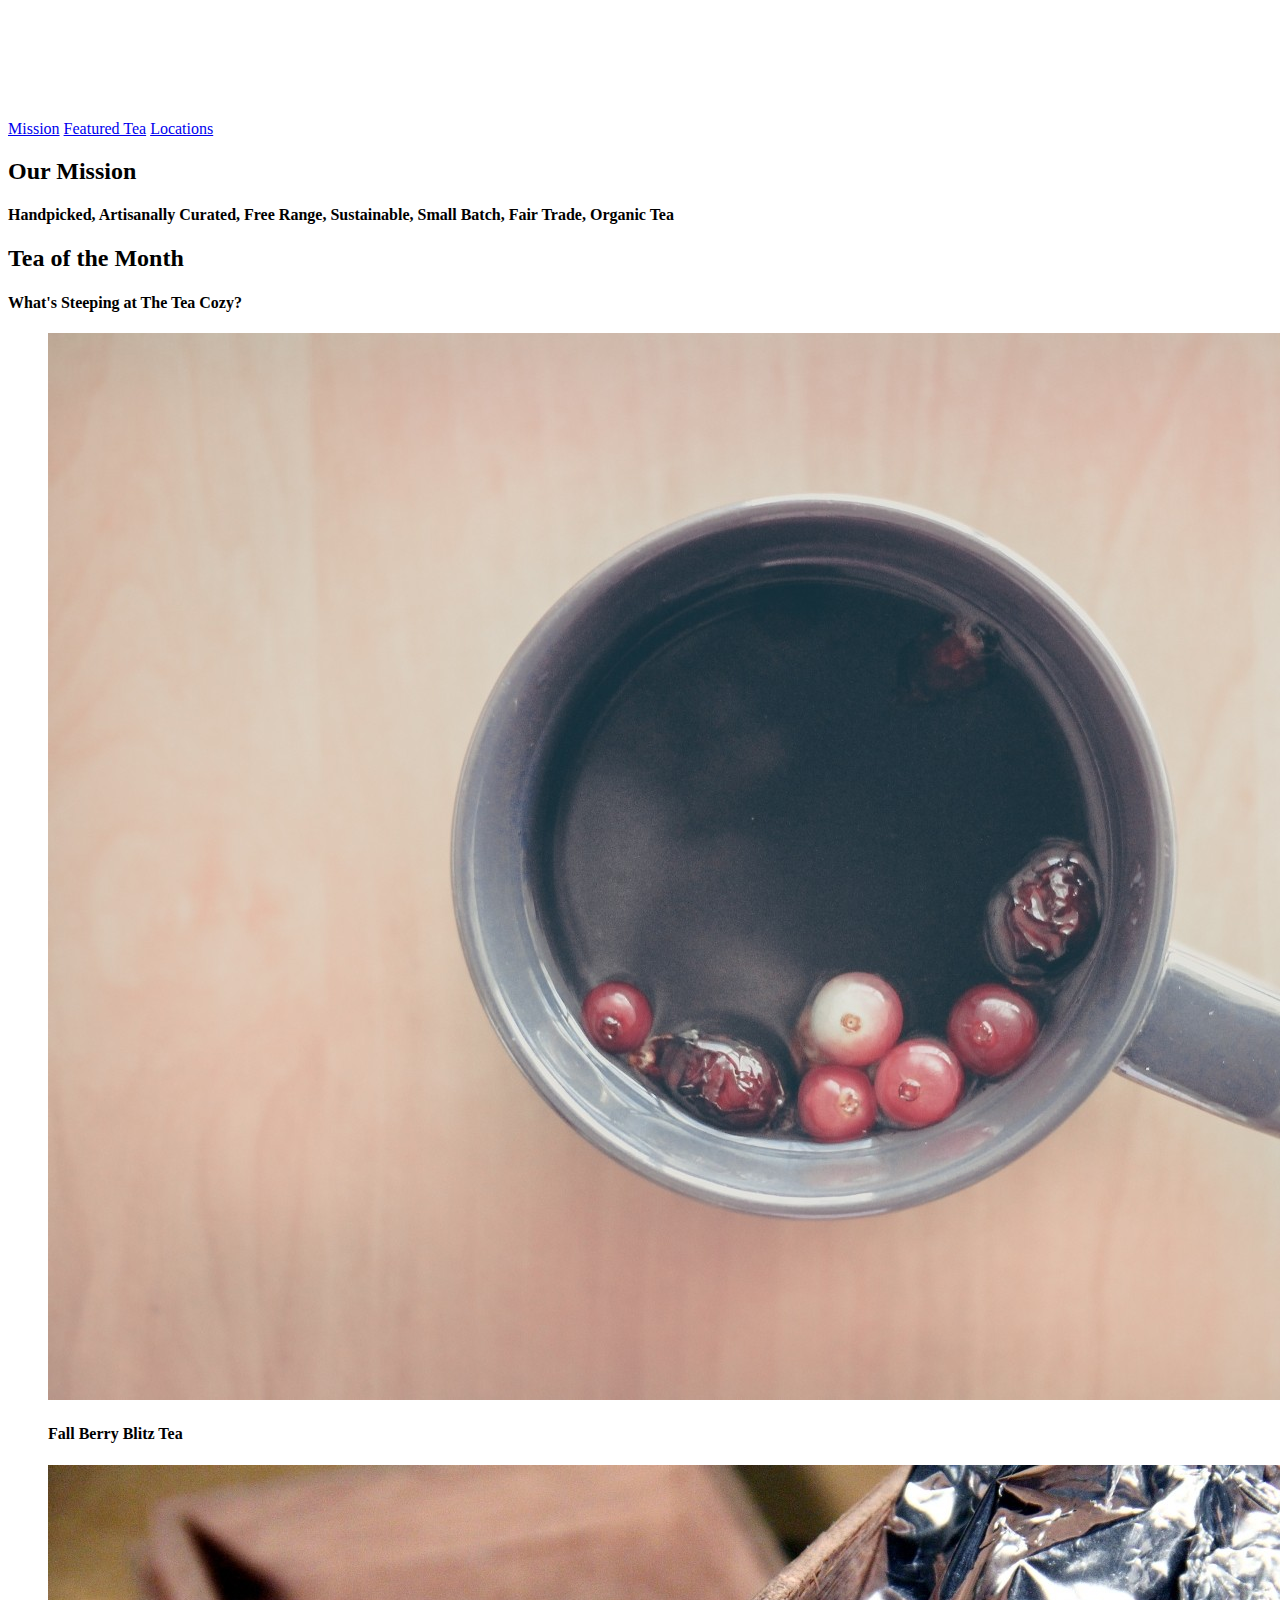
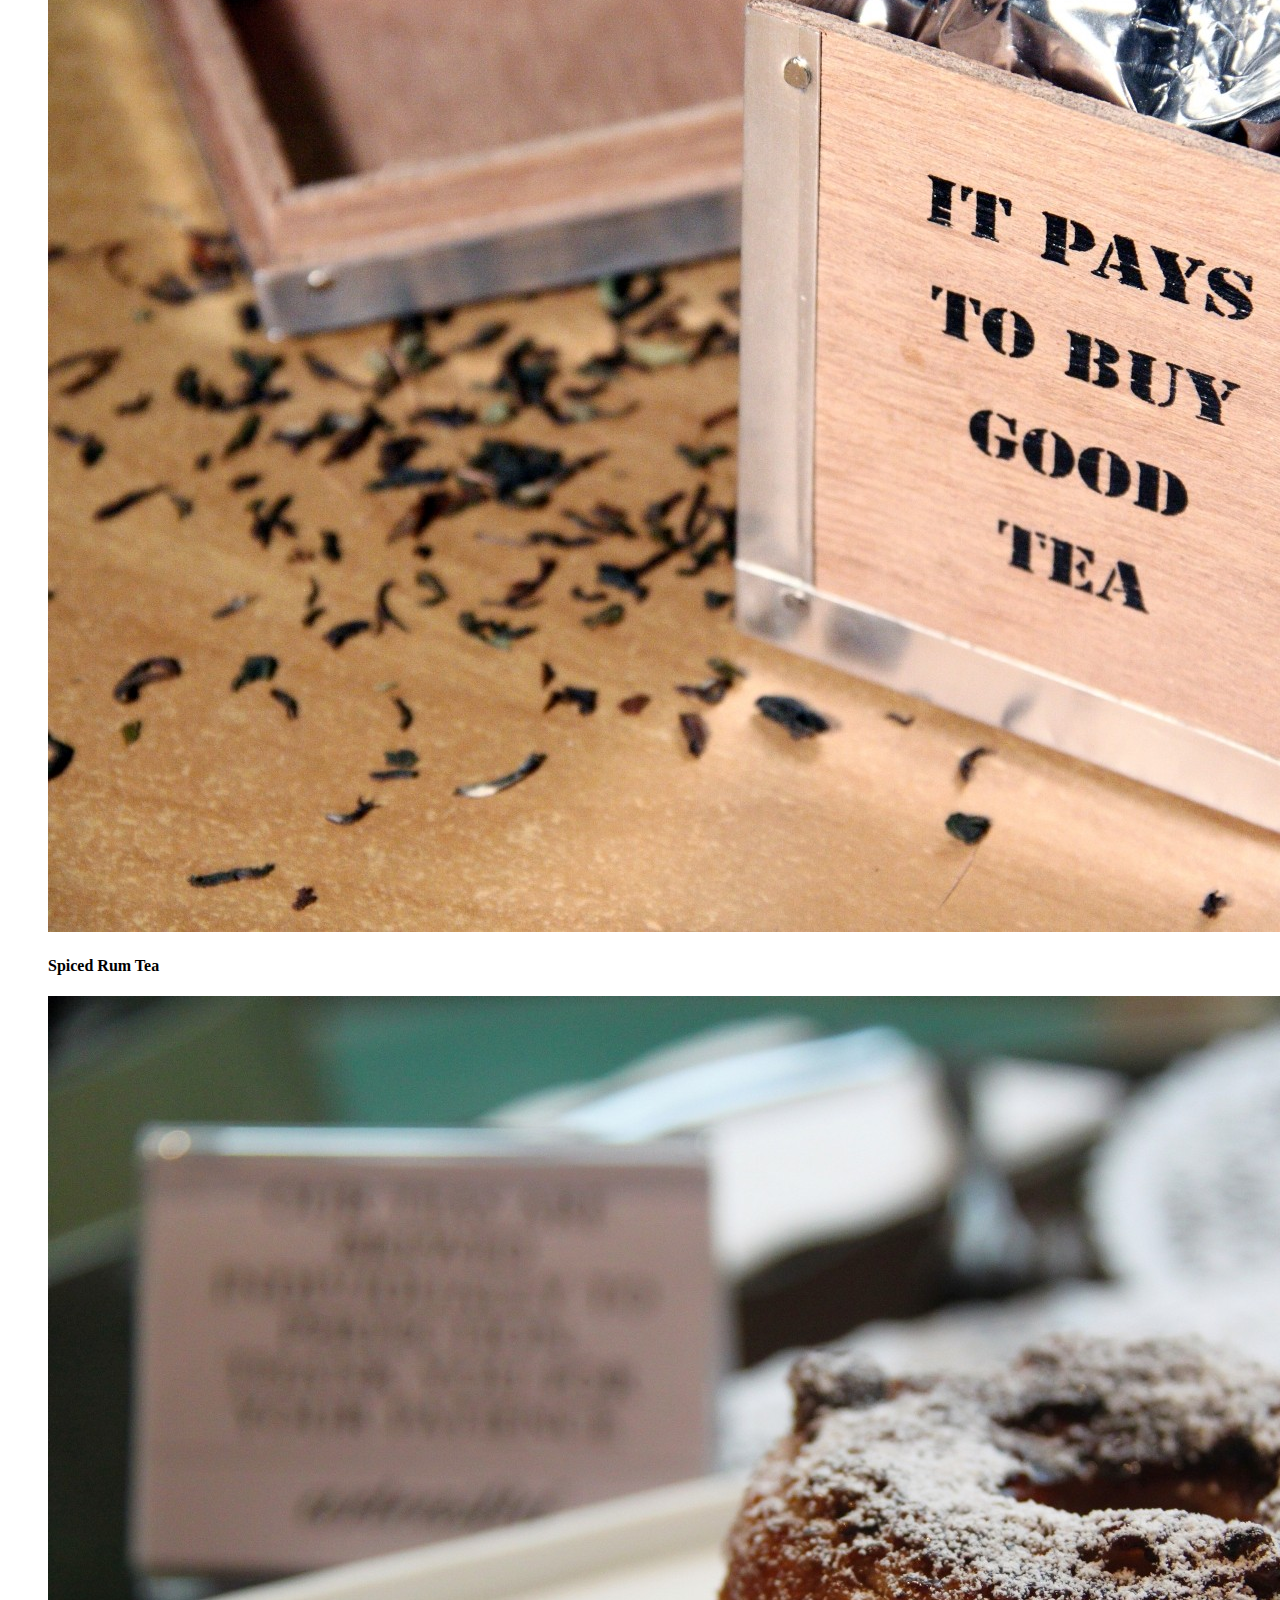
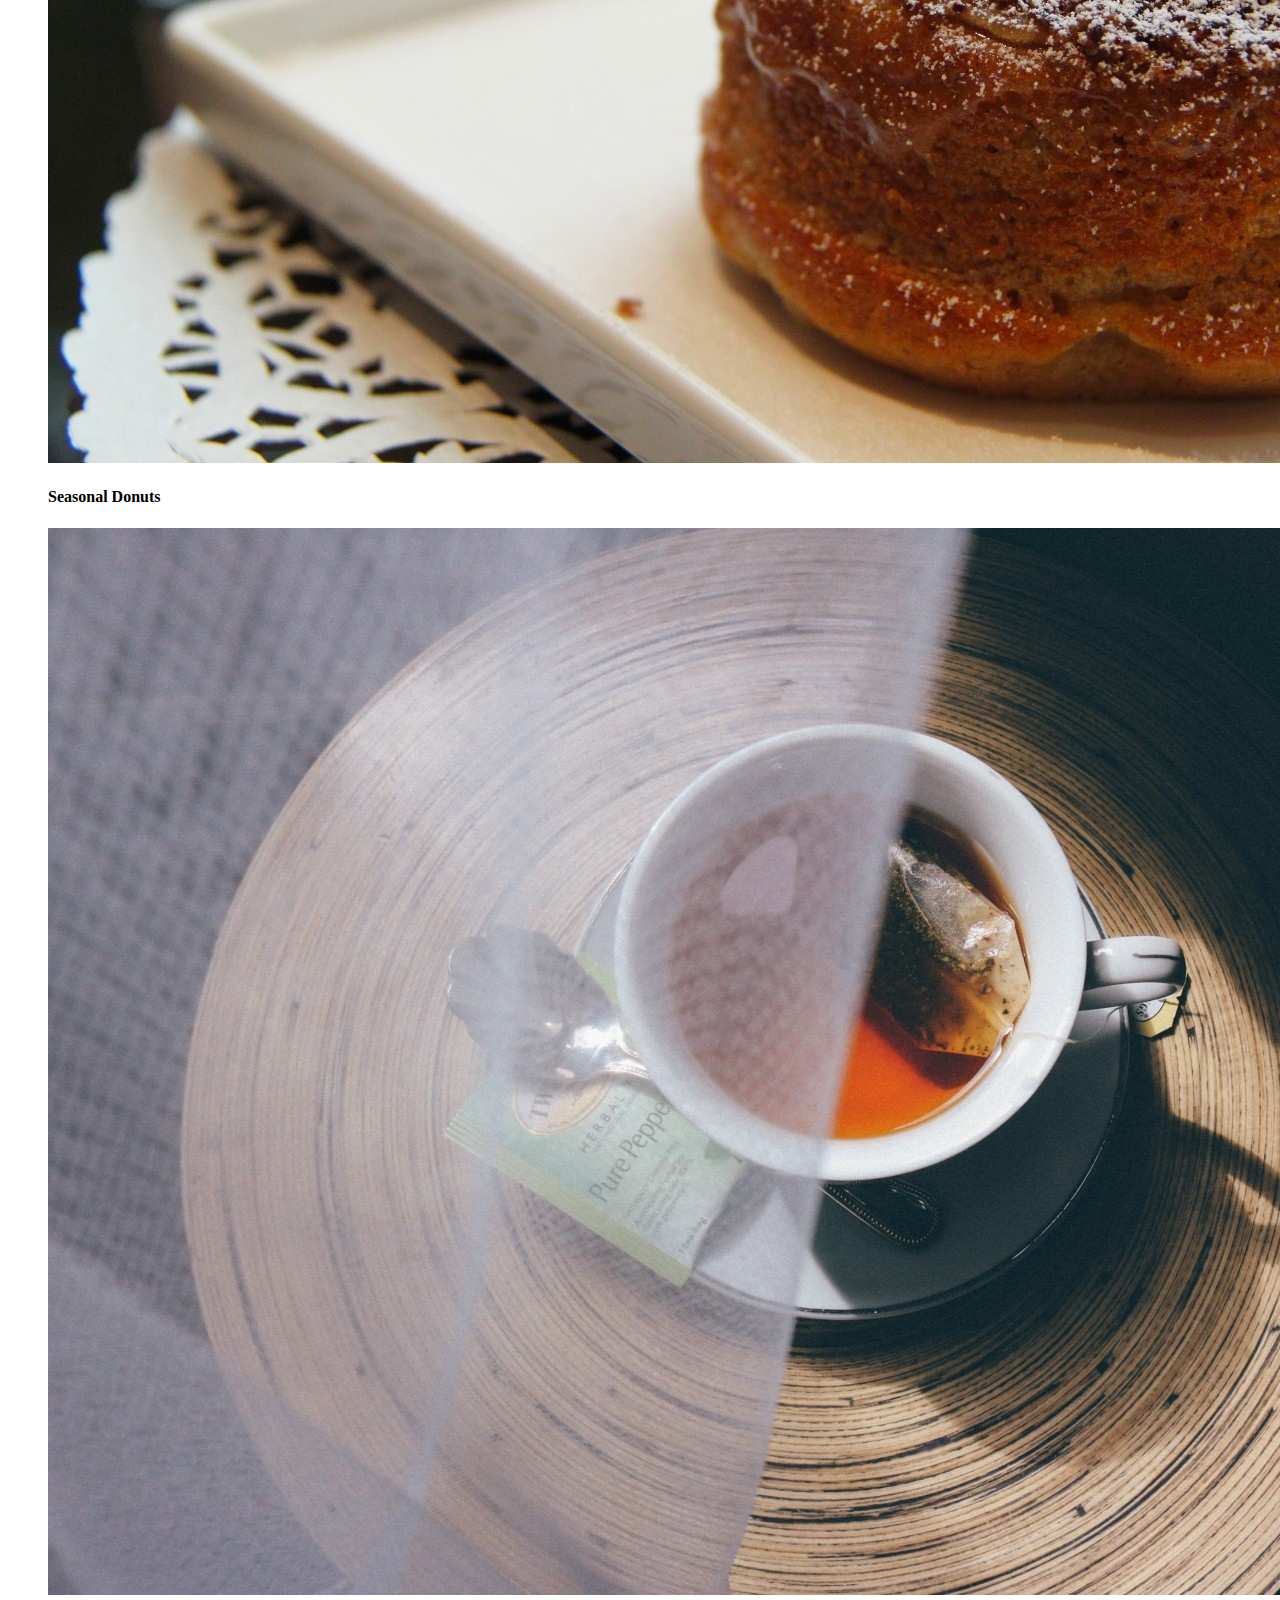
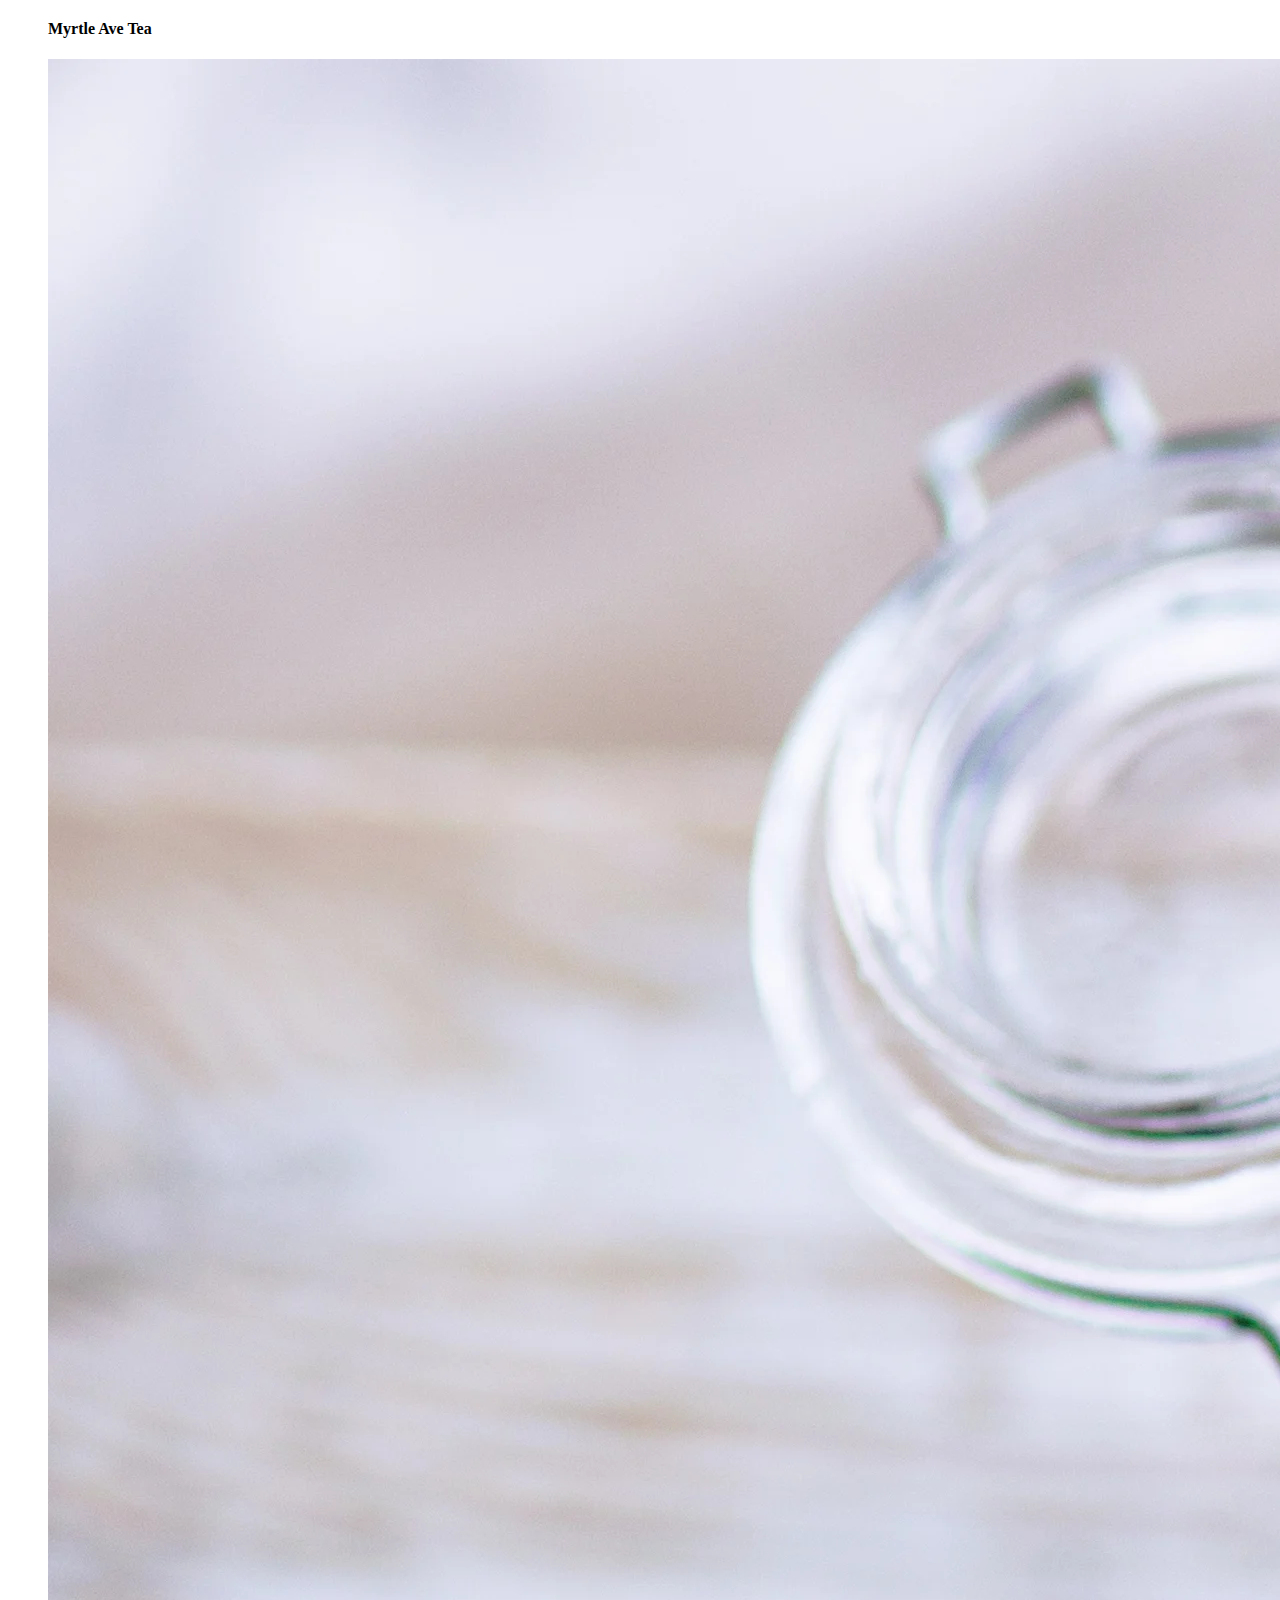
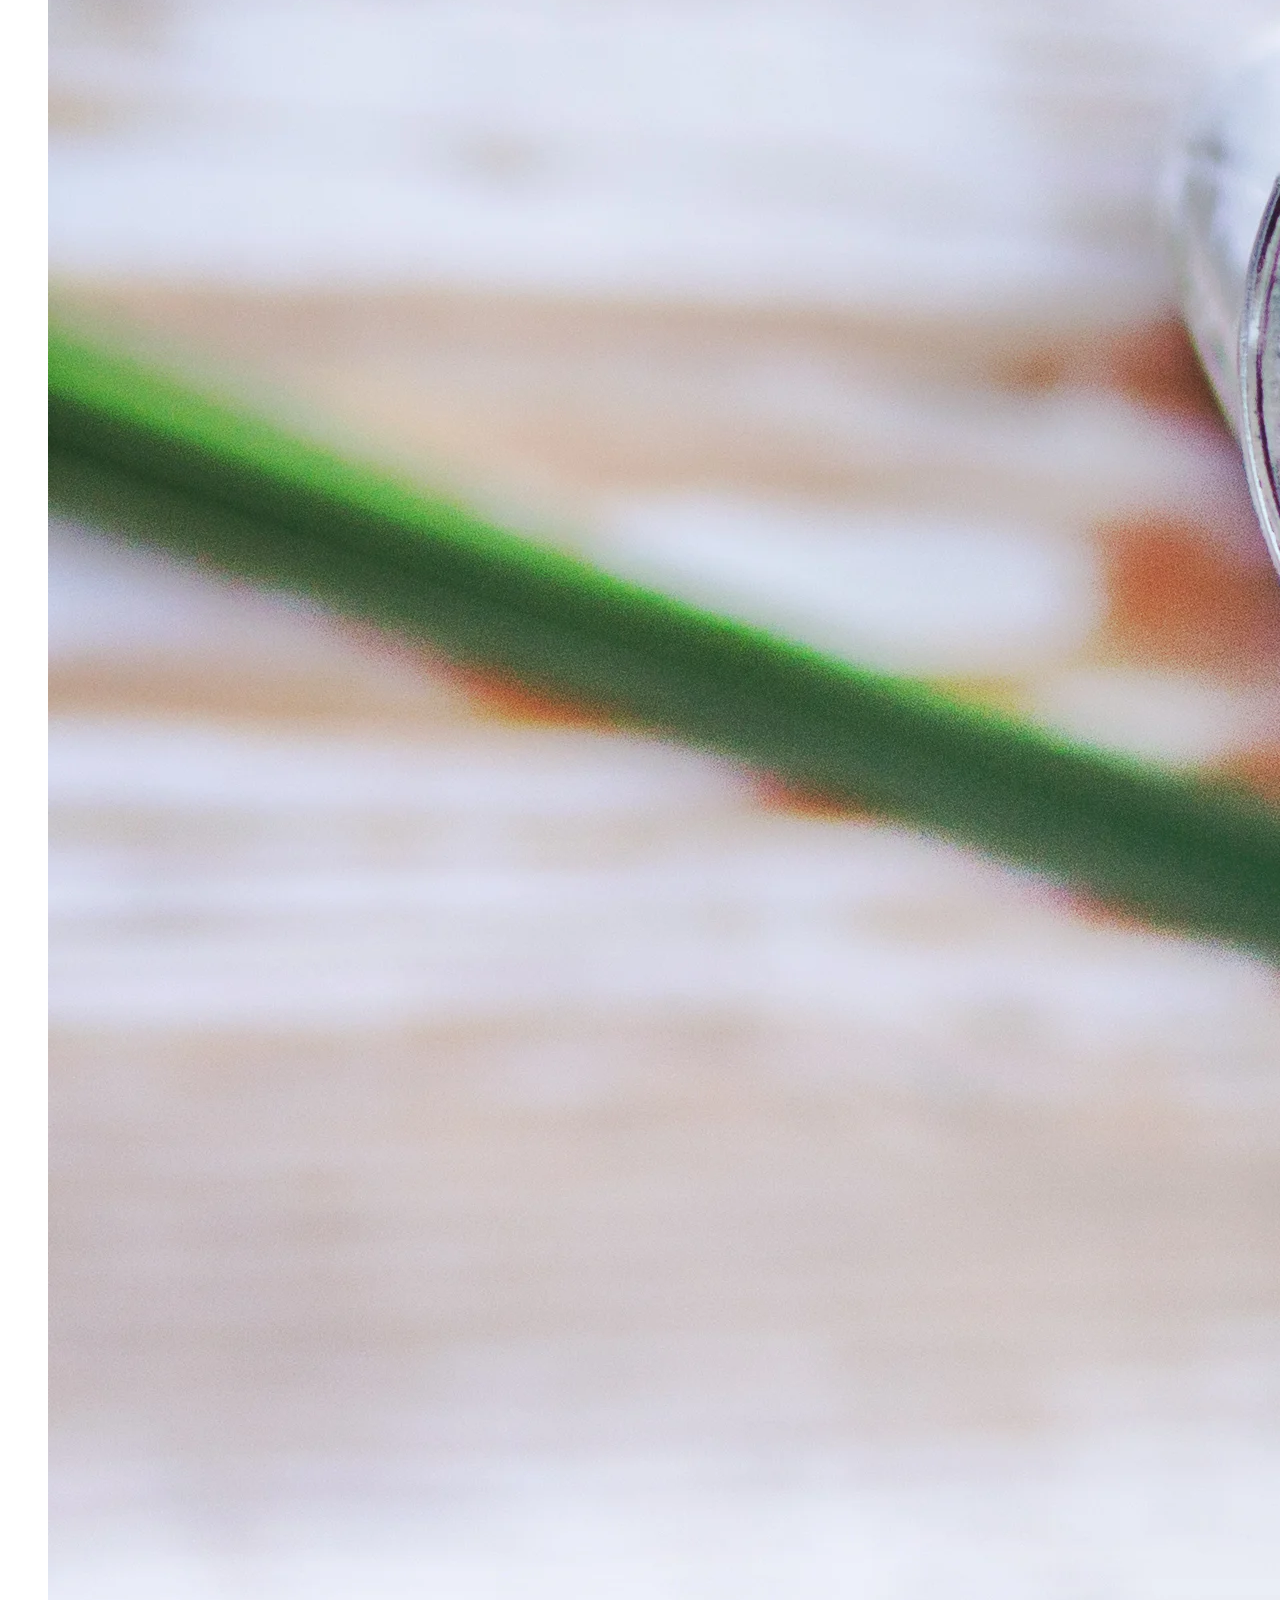
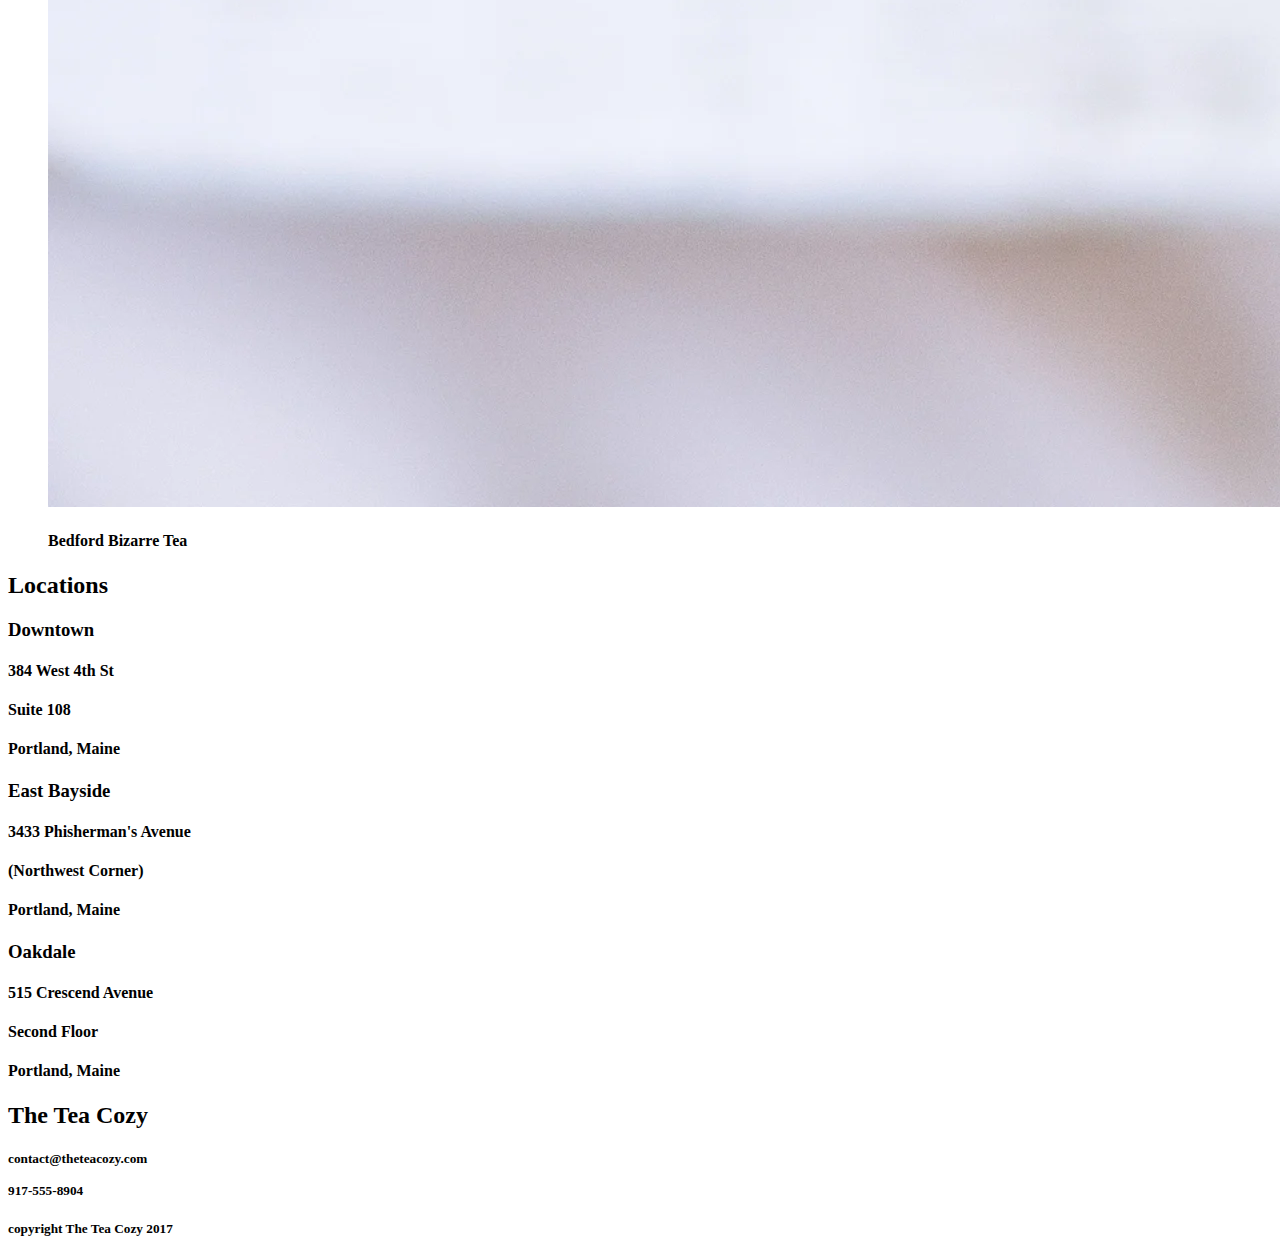
==== CODE/index.html @ 542de9b7 "Initial commit" ====
<!DOCTYPE html>

<html lang="en">
    <head>
        <!-- <link href="./style.css" rel="stylesheet"> -->
        <meta charset="UTF-8">
        <title>Tea Cozy</title>
    </head>
    <body id="body">
        <header>
            <section id="header">
                <figure id="logo"><img src="./IMAGES/img-tea-cozy-logo.webp" alt="Tea Cozy Logo"/></figure>
                <nav>
                    <a id="mission" href="#body">Mission</a>
                    <a id="featured" href="#month">Featured Tea</a>
                    <a id="location" href="#locations">Locations</a>
                </nav>
            </section>
            
        </header>
        <main>
            <section id="hero" class="container">
                <section id="heroContainer">
                    <div id="title">
                        <h2>Our Mission</h2>
                        <h4>Handpicked, Artisanally Curated, Free Range, Sustainable, Small Batch, Fair Trade, Organic Tea</h4>
                    </div>
                </section>
            </section>
            <section id="month" class="container">
                <h2>Tea of the Month</h2>
                <h4>What's Steeping at The Tea Cozy?</h4>
                <div id="teas">
                    <figure>
                        <img src="./IMAGES/img-berryblitz.jpg">
                        <figcaption><h4>Fall Berry Blitz Tea</h4></figcaption>
                    </figure>
                    <figure>
                        <img src="./IMAGES/img-spiced-rum.jpg">
                        <figcaption><h4>Spiced Rum Tea</h4></figcaption>
                    </figure>
                    <figure>
                        <img src="./IMAGES/img-donut.jpg">
                        <figcaption><h4>Seasonal Donuts</h4></figcaption>
                    </figure>
                    <figure>
                        <img src="./IMAGES/img-myrtle-ave.jpg">
                        <figcaption><h4>Myrtle Ave Tea</h4></figcaption>
                    </figure>
                    <figure>
                        <img src="./IMAGES/img-bedford-bizarre.webp">
                        <figcaption><h4>Bedford Bizarre Tea</h4></figcaption>
                    </figure>
                </div>
            </section>
            <section id="locations" class="container">
                <section id="locationsContainer">
                    <h2>Locations</h2>
                    <div id="cards">
                        <div class="card">
                            <h3>Downtown</h3>
                            <h4>384 West 4th St</h4>
                            <h4>Suite 108</h4>
                            <h4>Portland, Maine</h4>
                        </div>
                        <div class="card">
                            <h3>East Bayside</h3>
                            <h4>3433 Phisherman's Avenue</h4>
                            <h4>(Northwest Corner)</h4>
                            <h4>Portland, Maine</h4>
                        </div>
                        <div class="card">
                            <h3>Oakdale</h3>
                            <h4>515 Crescend Avenue</h4>
                            <h4>Second Floor</h4>
                            <h4>Portland, Maine</h4>
                        </div>
                    </div>
                </section>
            </section>
        </main>
        <footer>
            <section id="contact">
                <h2>The Tea Cozy</h2>
                <h5>contact@theteacozy.com<br><br>917-555-8904</h5>
            </section>
            <section id="copyright">
                <h5>copyright The Tea Cozy 2017</h5>
            </section>
        </footer>
    </body>
    
</html>
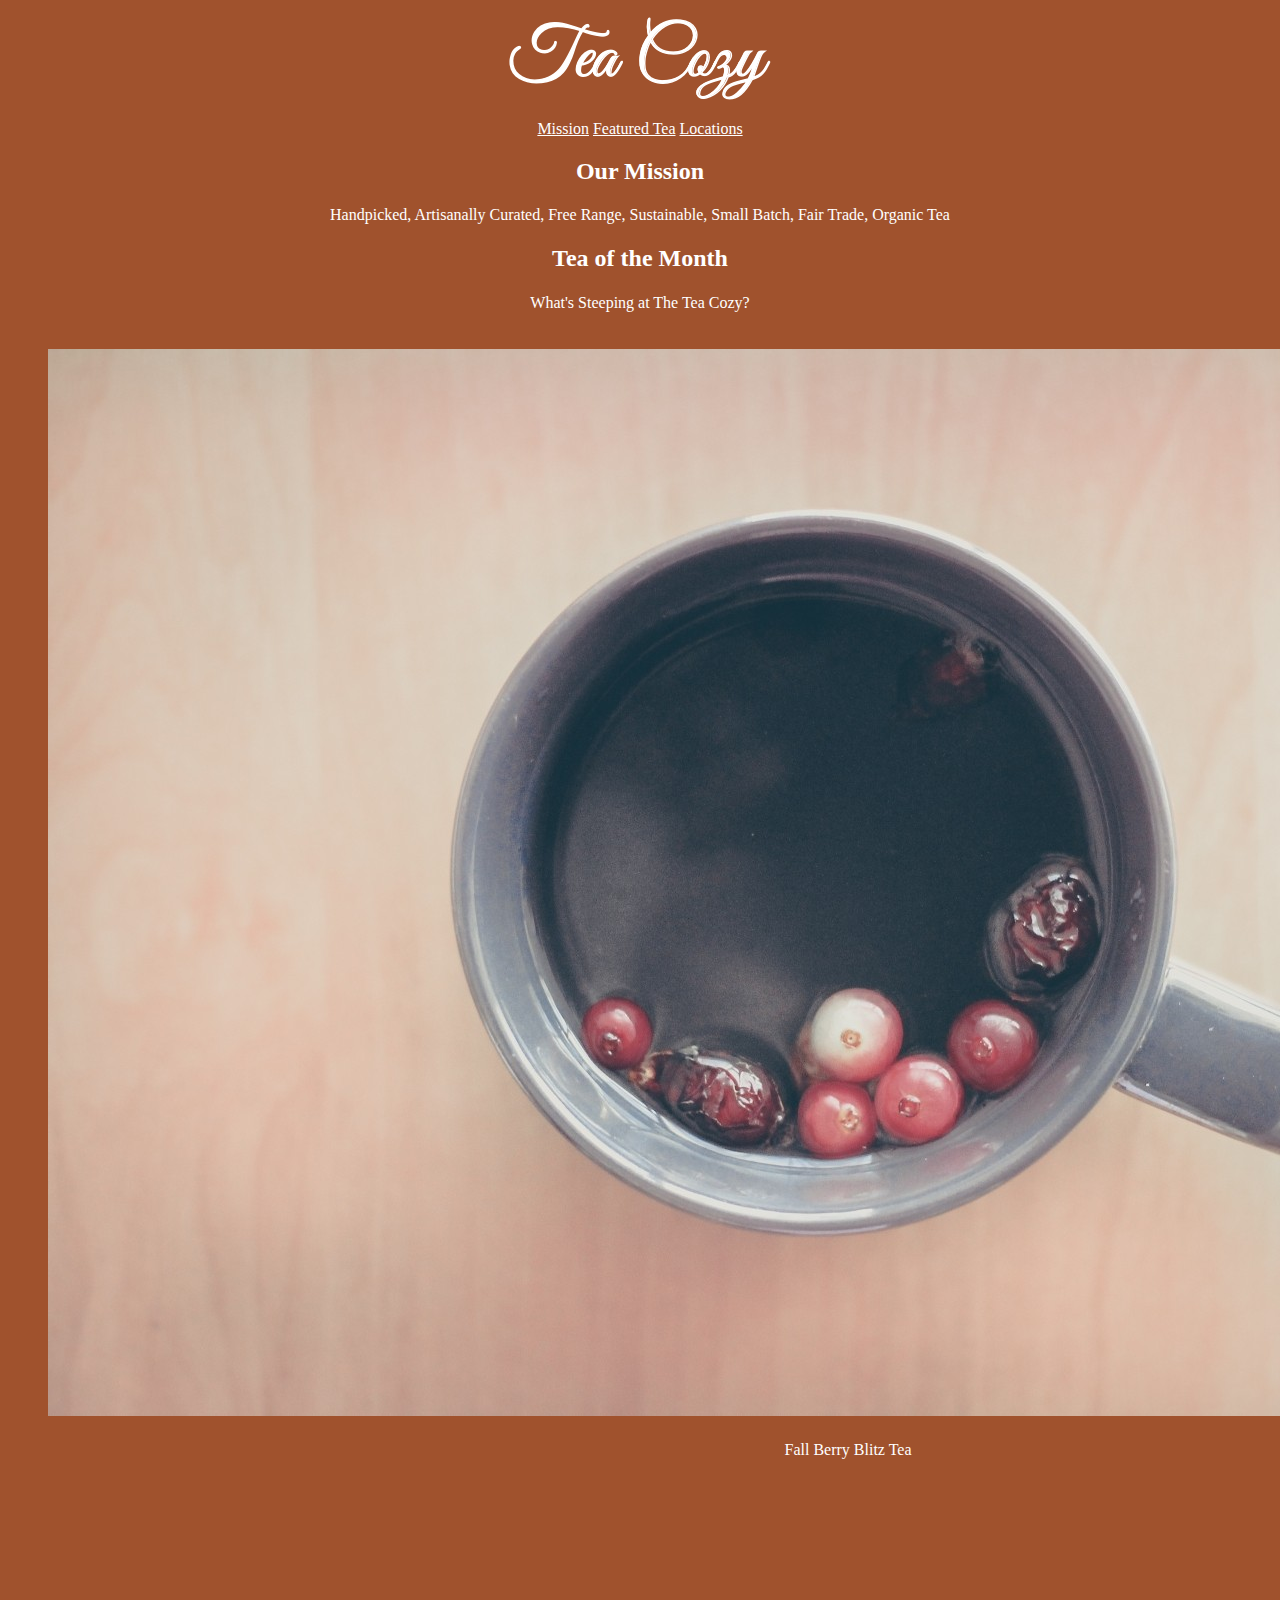
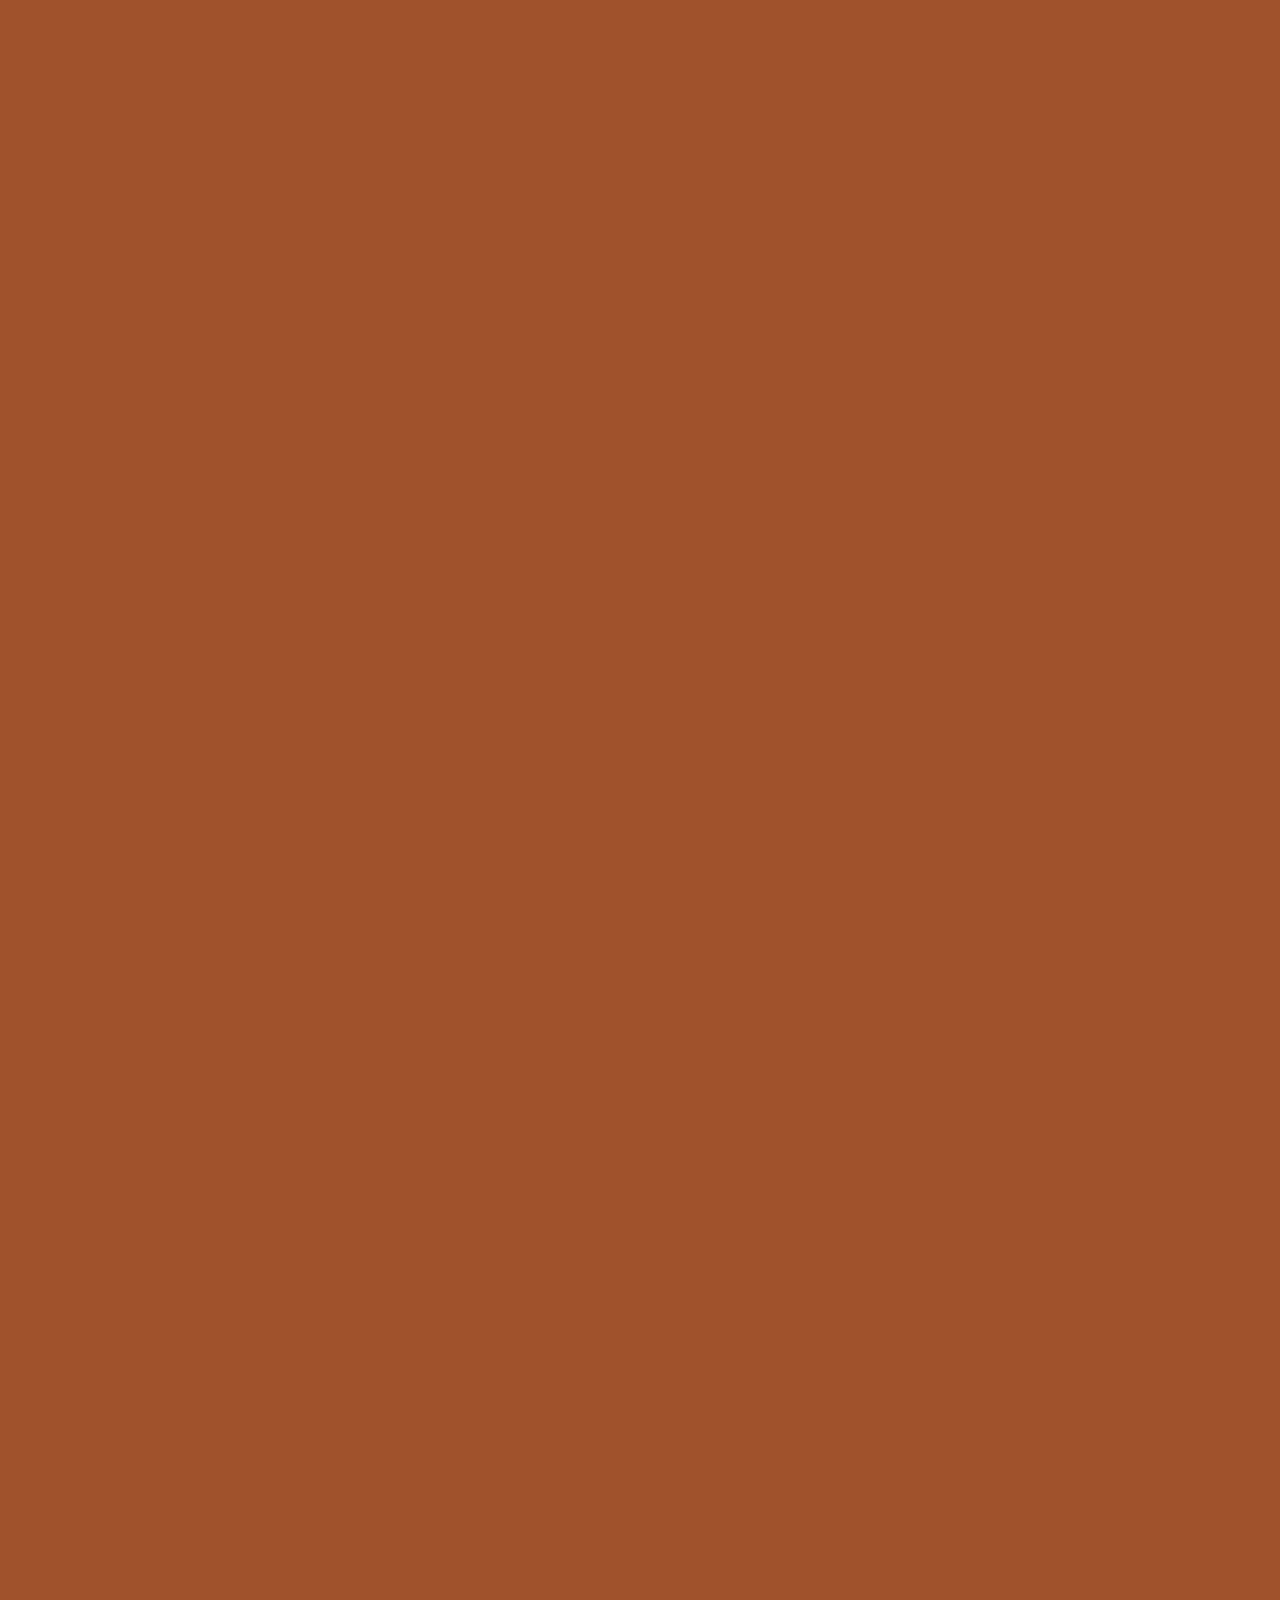
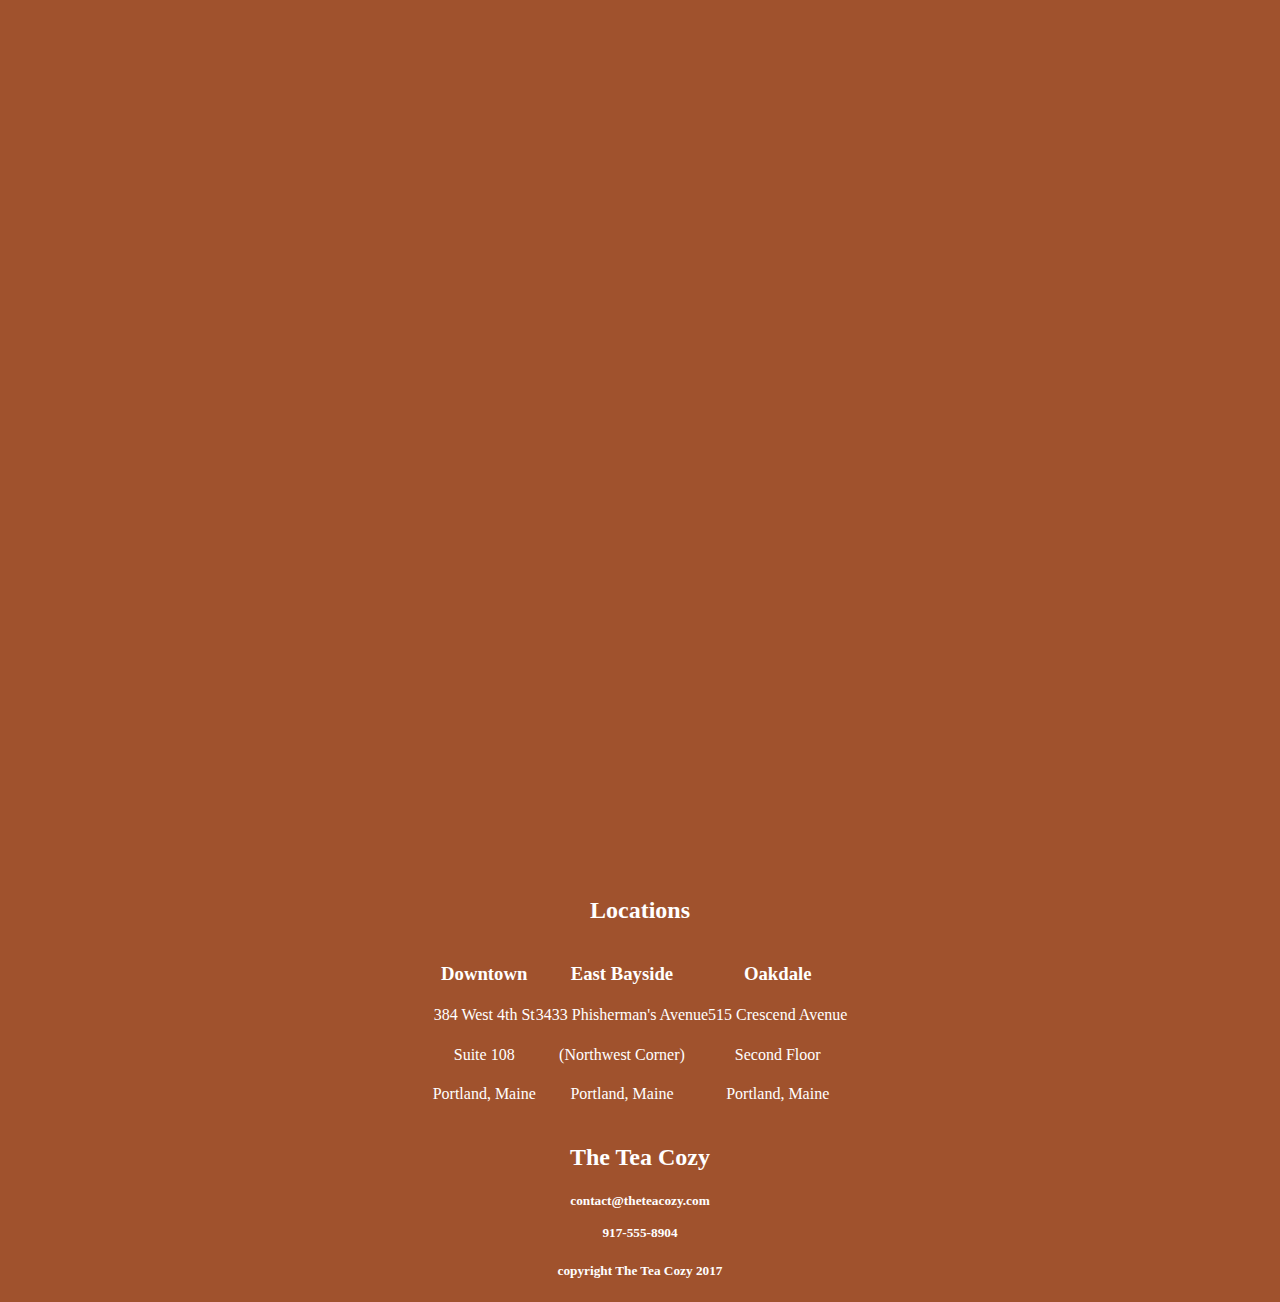
==== commit af0bd2b1: "feat: style font" ====
--- a/CODE/index.html
+++ b/CODE/index.html
@@ -1,93 +1,96 @@
 <!DOCTYPE html>
 
 <html lang="en">
-    <head>
-        <!-- <link href="./style.css" rel="stylesheet"> -->
-        <meta charset="UTF-8">
-        <title>Tea Cozy</title>
-    </head>
-    <body id="body">
-        <header>
-            <section id="header">
-                <figure id="logo"><img src="./IMAGES/img-tea-cozy-logo.webp" alt="Tea Cozy Logo"/></figure>
-                <nav>
-                    <a id="mission" href="#body">Mission</a>
-                    <a id="featured" href="#month">Featured Tea</a>
-                    <a id="location" href="#locations">Locations</a>
-                </nav>
-            </section>
-            
-        </header>
-        <main>
-            <section id="hero" class="container">
-                <section id="heroContainer">
-                    <div id="title">
-                        <h2>Our Mission</h2>
-                        <h4>Handpicked, Artisanally Curated, Free Range, Sustainable, Small Batch, Fair Trade, Organic Tea</h4>
-                    </div>
-                </section>
-            </section>
-            <section id="month" class="container">
-                <h2>Tea of the Month</h2>
-                <h4>What's Steeping at The Tea Cozy?</h4>
-                <div id="teas">
-                    <figure>
-                        <img src="./IMAGES/img-berryblitz.jpg">
-                        <figcaption><h4>Fall Berry Blitz Tea</h4></figcaption>
-                    </figure>
-                    <figure>
-                        <img src="./IMAGES/img-spiced-rum.jpg">
-                        <figcaption><h4>Spiced Rum Tea</h4></figcaption>
-                    </figure>
-                    <figure>
-                        <img src="./IMAGES/img-donut.jpg">
-                        <figcaption><h4>Seasonal Donuts</h4></figcaption>
-                    </figure>
-                    <figure>
-                        <img src="./IMAGES/img-myrtle-ave.jpg">
-                        <figcaption><h4>Myrtle Ave Tea</h4></figcaption>
-                    </figure>
-                    <figure>
-                        <img src="./IMAGES/img-bedford-bizarre.webp">
-                        <figcaption><h4>Bedford Bizarre Tea</h4></figcaption>
-                    </figure>
-                </div>
-            </section>
-            <section id="locations" class="container">
-                <section id="locationsContainer">
-                    <h2>Locations</h2>
-                    <div id="cards">
-                        <div class="card">
-                            <h3>Downtown</h3>
-                            <h4>384 West 4th St</h4>
-                            <h4>Suite 108</h4>
-                            <h4>Portland, Maine</h4>
-                        </div>
-                        <div class="card">
-                            <h3>East Bayside</h3>
-                            <h4>3433 Phisherman's Avenue</h4>
-                            <h4>(Northwest Corner)</h4>
-                            <h4>Portland, Maine</h4>
-                        </div>
-                        <div class="card">
-                            <h3>Oakdale</h3>
-                            <h4>515 Crescend Avenue</h4>
-                            <h4>Second Floor</h4>
-                            <h4>Portland, Maine</h4>
-                        </div>
-                    </div>
-                </section>
-            </section>
-        </main>
-        <footer>
-            <section id="contact">
-                <h2>The Tea Cozy</h2>
-                <h5>contact@theteacozy.com<br><br>917-555-8904</h5>
-            </section>
-            <section id="copyright">
-                <h5>copyright The Tea Cozy 2017</h5>
-            </section>
-        </footer>
-    </body>
-    
-</html>+  <head>
+    <link href="./style.css" rel="stylesheet" type="text/css" />
+    <meta charset="UTF-8" />
+    <title>The Tea Cozy</title>
+  </head>
+  <body id="body">
+    <header>
+      <section id="header">
+        <figure id="logo">
+          <img src="./IMAGES/img-tea-cozy-logo.webp" alt="Tea Cozy Logo" />
+        </figure>
+        <nav>
+          <a id="mission" href="#body">Mission</a>
+          <a id="featured" href="#month">Featured Tea</a>
+          <a id="location" href="#locations">Locations</a>
+        </nav>
+      </section>
+    </header>
+    <main>
+      <section id="hero" class="container">
+        <section id="heroContainer">
+          <div id="title">
+            <h2>Our Mission</h2>
+            <h4>
+              Handpicked, Artisanally Curated, Free Range, Sustainable, Small
+              Batch, Fair Trade, Organic Tea
+            </h4>
+          </div>
+        </section>
+      </section>
+      <section id="month" class="container">
+        <h2>Tea of the Month</h2>
+        <h4>What's Steeping at The Tea Cozy?</h4>
+        <div id="teas">
+          <figure>
+            <img src="./IMAGES/img-berryblitz.jpg" />
+            <figcaption><h4>Fall Berry Blitz Tea</h4></figcaption>
+          </figure>
+          <figure>
+            <img src="./IMAGES/img-spiced-rum.jpg" />
+            <figcaption><h4>Spiced Rum Tea</h4></figcaption>
+          </figure>
+          <figure>
+            <img src="./IMAGES/img-donut.jpg" />
+            <figcaption><h4>Seasonal Donuts</h4></figcaption>
+          </figure>
+          <figure>
+            <img src="./IMAGES/img-myrtle-ave.jpg" />
+            <figcaption><h4>Myrtle Ave Tea</h4></figcaption>
+          </figure>
+          <figure>
+            <img src="./IMAGES/img-bedford-bizarre.webp" />
+            <figcaption><h4>Bedford Bizarre Tea</h4></figcaption>
+          </figure>
+        </div>
+      </section>
+      <section id="locations" class="container">
+        <section id="locationsContainer">
+          <h2>Locations</h2>
+          <div id="cards">
+            <div class="card">
+              <h3>Downtown</h3>
+              <h4>384 West 4th St</h4>
+              <h4>Suite 108</h4>
+              <h4>Portland, Maine</h4>
+            </div>
+            <div class="card">
+              <h3>East Bayside</h3>
+              <h4>3433 Phisherman's Avenue</h4>
+              <h4>(Northwest Corner)</h4>
+              <h4>Portland, Maine</h4>
+            </div>
+            <div class="card">
+              <h3>Oakdale</h3>
+              <h4>515 Crescend Avenue</h4>
+              <h4>Second Floor</h4>
+              <h4>Portland, Maine</h4>
+            </div>
+          </div>
+        </section>
+      </section>
+    </main>
+    <footer>
+      <section id="contact">
+        <h2>The Tea Cozy</h2>
+        <h5>contact@theteacozy.com<br /><br />917-555-8904</h5>
+      </section>
+      <section id="copyright">
+        <h5>copyright The Tea Cozy 2017</h5>
+      </section>
+    </footer>
+  </body>
+</html>
--- a/CODE/style.css
+++ b/CODE/style.css
@@ -0,0 +1,20 @@
+* {
+  font-family: "Garamond";
+  color: white;
+  background-color: sienna;
+  text-align: center;
+}
+
+h2 {
+  font-weight: bold;
+}
+
+h4 {
+  font-weight: normal;
+}
+
+#teas,
+#cards {
+  display: inline-flex;
+  flex-grow: 1;
+}
